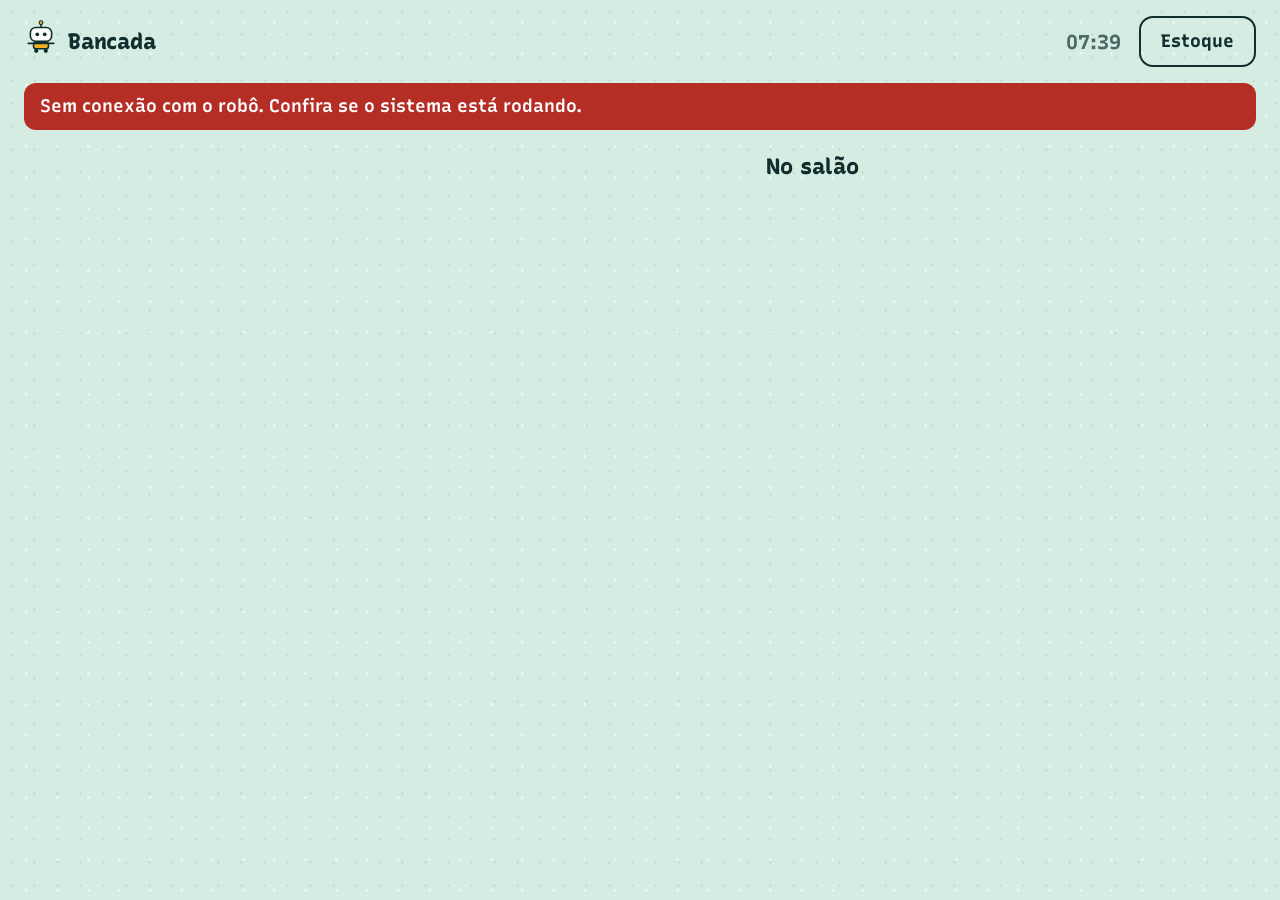
==== garcom_interface/web/bancada.html @ 4dc8dc74 "Telas no navegador: mesa (cliente) e bancada (funcionário, com ajuste de estoque)" ====
<!doctype html>
<html lang="pt-BR">
<head>
  <meta charset="utf-8">
  <meta name="viewport" content="width=device-width, initial-scale=1">
  <title>Robô Garçom: bancada</title>
  <link rel="stylesheet" href="style.css">
</head>
<body>
  <header class="topbar">
    <h1 class="brand"><span id="brandMark"></span><span id="benchTitle">Bancada</span></h1>
    <div class="topbar-actions">
      <span class="clock" id="clock"></span>
      <button class="btn-quiet" id="stockBtn">Estoque</button>
    </div>
  </header>

  <p class="offline" id="offline" role="alert" hidden>Sem conexão com o robô. Confira se o sistema está rodando.</p>

  <main class="bench">
    <section class="ticket-area" id="ticketArea" aria-live="polite"></section>

    <aside class="floor">
      <h2>No salão</h2>
      <ul class="floor-list" id="floorList"></ul>
    </aside>
  </main>

  <dialog class="stock-dialog" id="stockDialog">
    <form method="dialog" id="stockForm">
      <h2>Estoque</h2>
      <p>Ajuste a quantidade de cada item e salve.</p>
      <ul class="stock-list" id="stockList"></ul>
      <div class="dialog-actions">
        <button class="btn-quiet" value="cancel" formnovalidate>Cancelar</button>
        <button class="btn-main" id="stockSave" value="save">Salvar estoque</button>
      </div>
    </form>
  </dialog>

  <div class="toast" id="toast" role="status"></div>

  <script src="common.js"></script>
  <script src="bancada.js"></script>
</body>
</html>
---- garcom_interface/web/style.css ----
/* Robô Garçom: telas da mesa e da bancada.
   Cores de lanchonete (fórmica menta, mostarda) e a comanda em papel térmico. */

@font-face {
  font-family: "Recursive";
  src: url("fonts/recursive.woff2") format("woff2");
  font-weight: 300 900;
  font-display: swap;
}

:root {
  --formica: #d5ece2;
  --formica-deep: #bfe0d2;
  --ink: #0f2e2d;
  --ink-soft: #4a6865;
  --paper: #ffffff;
  --mustard: #f2b01e;
  --mustard-press: #dc9b07;
  --steel: #9ab5b0;
  --warn: #a9520a;
  --late: #b42e26;
  --ok: #1f7a50;
  --shadow: 0 14px 28px -16px rgba(15, 46, 45, 0.45);
  --font: "Recursive", "Segoe UI", system-ui, sans-serif;
}

* { box-sizing: border-box; }

html { -webkit-text-size-adjust: 100%; }

body {
  margin: 0;
  min-height: 100vh;
  color: var(--ink);
  font-family: var(--font);
  font-size: 18px;
  line-height: 1.5;
  font-variation-settings: "CASL" 0, "MONO" 0;
  background-color: var(--formica);
  /* pintinhas de fórmica */
  background-image:
    radial-gradient(rgba(15, 46, 45, 0.07) 1px, transparent 1.6px),
    radial-gradient(rgba(255, 255, 255, 0.55) 1px, transparent 1.6px);
  background-size: 23px 23px, 31px 31px;
  background-position: 0 0, 11px 7px;
}

button { font: inherit; color: inherit; }

:focus-visible { outline: 3px solid var(--ink); outline-offset: 3px; }

[hidden] { display: none !important; }

/* ------------------------------------------------------------ topo */
.topbar {
  display: flex;
  align-items: center;
  justify-content: space-between;
  gap: 16px;
  padding: 16px 24px;
}

.brand {
  display: flex;
  align-items: center;
  gap: 10px;
  min-width: 0;
  margin: 0;
  font-size: 22px;
  font-weight: 800;
  font-variation-settings: "CASL" 1;
  letter-spacing: -0.01em;
}

.brand svg { width: 34px; height: 34px; flex: none; }

.brand-sub { font-weight: 500; color: var(--ink-soft); }

.chip {
  border: 2px solid var(--ink);
  background: transparent;
  border-radius: 999px;
  padding: 6px 16px;
  font-weight: 700;
  cursor: pointer;
}

.chip:hover { background: rgba(255, 255, 255, 0.5); }

.offline {
  margin: 0 24px 12px;
  padding: 10px 16px;
  border-radius: 12px;
  background: var(--late);
  color: #fff;
  font-weight: 600;
}

/* ------------------------------------------------------------ botões */
.btn-main {
  border: 0;
  border-radius: 16px;
  padding: 16px 28px;
  background: var(--mustard);
  color: var(--ink);
  font-size: 20px;
  font-weight: 800;
  font-variation-settings: "CASL" 1;
  cursor: pointer;
  box-shadow: 0 4px 0 var(--mustard-press);
  transition: transform 0.08s, box-shadow 0.08s;
}

.btn-main:active { transform: translateY(3px); box-shadow: 0 1px 0 var(--mustard-press); }

.btn-main:disabled {
  background: #e3e9e7;
  color: var(--ink-soft);
  box-shadow: none;
  cursor: not-allowed;
}

.btn-quiet {
  border: 2px solid var(--ink);
  border-radius: 14px;
  padding: 10px 20px;
  background: transparent;
  font-weight: 700;
  cursor: pointer;
}

.btn-quiet:hover { background: rgba(255, 255, 255, 0.55); }

/* ======================================================== TELA DA MESA */
.mesa-main {
  max-width: 760px;
  margin: 0 auto;
  padding: 0 20px 140px;
}

.greeting {
  margin: 8px 0 20px;
  font-size: clamp(30px, 6vw, 44px);
  line-height: 1.1;
  font-weight: 800;
  font-variation-settings: "CASL" 1;
  letter-spacing: -0.02em;
}

.track-link {
  display: flex;
  justify-content: space-between;
  align-items: center;
  width: 100%;
  margin: 0 0 18px;
  padding: 14px 18px;
  border: 2px dashed var(--ink);
  border-radius: 14px;
  background: rgba(255, 255, 255, 0.45);
  font-weight: 700;
  text-align: left;
  cursor: pointer;
}

/* o cardápio é uma folha só, como um cardápio impresso */
.menu-sheet {
  margin: 0;
  padding: 6px 0;
  list-style: none;
  background: var(--paper);
  border-radius: 22px;
  box-shadow: var(--shadow);
}

.menu-row {
  display: grid;
  grid-template-columns: 64px 1fr auto;
  align-items: center;
  gap: 16px;
  padding: 16px 20px;
}

.menu-row + .menu-row { border-top: 2px dashed var(--formica-deep); }

.menu-icon {
  display: grid;
  place-items: center;
  width: 64px;
  height: 64px;
  border-radius: 50%;
  background: #fdf0cf;
  font-size: 34px;
}

.menu-name {
  margin: 0;
  font-size: 24px;
  font-weight: 750;
  font-variation-settings: "CASL" 1;
  line-height: 1.2;
}

.menu-price { color: var(--ink-soft); font-weight: 600; }

.menu-row.is-out { opacity: 0.55; }
.menu-row.is-out .menu-price { color: var(--late); }

.stepper { display: flex; align-items: center; gap: 6px; }

.stepper button {
  width: 48px;
  height: 48px;
  border-radius: 50%;
  border: 2px solid var(--ink);
  background: var(--paper);
  font-size: 26px;
  font-weight: 700;
  line-height: 1;
  cursor: pointer;
}

.stepper button:disabled { border-color: var(--steel); color: var(--steel); cursor: not-allowed; }

.stepper output {
  min-width: 34px;
  text-align: center;
  font-size: 22px;
  font-weight: 800;
}

/* carrinho fixo embaixo */
.cart {
  position: fixed;
  left: 0;
  right: 0;
  bottom: 0;
  display: flex;
  justify-content: center;
  padding: 14px 20px calc(14px + env(safe-area-inset-bottom));
  background: var(--ink);
  color: #fff;
}

.cart-inner {
  display: flex;
  align-items: center;
  justify-content: space-between;
  gap: 16px;
  width: 100%;
  max-width: 760px;
}

.cart-count { display: block; font-size: 15px; color: #b9d3cd; }
.cart-total { font-size: 24px; font-weight: 800; }

/* -------------------------------------------------- acompanhamento */
.track { padding-top: 4px; }

.track h2 {
  margin: 0;
  font-size: clamp(30px, 6vw, 44px);
  font-weight: 800;
  font-variation-settings: "CASL" 1;
  letter-spacing: -0.02em;
}

.track-msg { margin: 6px 0 28px; font-size: 22px; max-width: 32ch; }

/* o trajeto do robô: pedido feito → bancada → mesa */
.route {
  position: relative;
  margin: 0 12px 12px;
  padding-top: 64px;
}

.route-line {
  height: 0;
  border-top: 5px dotted var(--ink);
  opacity: 0.35;
}

.route-done {
  position: absolute;
  left: 0;
  top: 62px;
  height: 5px;
  width: 0;
  background: var(--ink);
  border-radius: 3px;
  transition: width 1.2s ease;
}

.route-stops {
  display: flex;
  justify-content: space-between;
  margin: 10px -12px 0;
  padding: 0;
  list-style: none;
  font-size: 16px;
  font-weight: 600;
  color: var(--ink-soft);
}

.route-stops li { width: 33%; }
.route-stops li:nth-child(2) { text-align: center; }
.route-stops li:last-child { text-align: right; }
.route-stops li.is-reached { color: var(--ink); }

.route-robot {
  position: absolute;
  top: 0;
  left: 0;
  width: 56px;
  height: 56px;
  margin-left: -28px;
  transition: left 1.2s ease;
}

.track-time {
  margin: 30px 0 6px;
  font-size: 18px;
  color: var(--ink-soft);
}

.track-time strong { color: var(--ink); font-size: 22px; }

.track-note { margin: 0 0 18px; font-weight: 600; color: var(--warn); }

.track-items {
  margin: 18px 0 28px;
  padding: 16px 20px;
  list-style: none;
  background: var(--paper);
  border-radius: 16px;
  font-size: 20px;
}

.track.is-refused .track-msg { color: var(--late); }

/* -------------------------------------------------- escolher a mesa */
.table-grid {
  display: grid;
  grid-template-columns: repeat(auto-fill, minmax(140px, 1fr));
  gap: 14px;
}

.table-grid button {
  aspect-ratio: 1;
  border: 3px solid var(--ink);
  border-radius: 22px;
  background: var(--paper);
  font-size: 28px;
  font-weight: 800;
  font-variation-settings: "CASL" 1;
  cursor: pointer;
}

.table-grid button:hover { background: #fdf0cf; }

/* ===================================================== TELA DA BANCADA */
.bench {
  display: grid;
  grid-template-columns: minmax(0, 3fr) minmax(280px, 2fr);
  gap: 28px;
  max-width: 1200px;
  margin: 0 auto;
  padding: 8px 24px 40px;
}

.clock { font-size: 20px; font-weight: 700; color: var(--ink-soft); }

.topbar-actions { display: flex; align-items: center; gap: 18px; }

/* a comanda: papel térmico com borda picotada */
.ticket-area { min-width: 0; }

.ticket-wrap {
  position: relative;
  max-width: 560px;
  filter: drop-shadow(0 12px 16px rgba(15, 46, 45, 0.28));
}

.ticket-wrap.has-more::before,
.ticket-wrap.has-more::after {
  content: "";
  position: absolute;
  inset: 0;
  background: #f4f7f6;
  border-radius: 6px;
  transform: rotate(-2.2deg) translate(-10px, 10px);
  z-index: -1;
}

.ticket-wrap.has-more::after { transform: rotate(1.6deg) translate(12px, 6px); background: #eef3f1; }

.ticket {
  padding: 30px 34px 52px;
  background: var(--paper);
  border-radius: 6px 6px 0 0;
  font-variation-settings: "MONO" 1, "CASL" 0;
  -webkit-mask: conic-gradient(from -45deg at bottom, #0000, #000 1deg 89deg, #0000 90deg) 50% / 24px 100%;
  mask: conic-gradient(from -45deg at bottom, #0000, #000 1deg 89deg, #0000 90deg) 50% / 24px 100%;
  animation: ticket-in 0.45s ease-out;
}

@keyframes ticket-in {
  from { transform: translateY(-24px); opacity: 0; }
  to { transform: none; opacity: 1; }
}

.ticket-head {
  display: flex;
  justify-content: space-between;
  align-items: baseline;
  gap: 12px;
  font-size: 30px;
  font-weight: 800;
}

.ticket-station { margin: 2px 0 0; font-size: 18px; color: var(--ink-soft); }

.ticket-items {
  margin: 20px 0;
  padding: 18px 0;
  list-style: none;
  border-top: 3px dashed var(--ink);
  border-bottom: 3px dashed var(--ink);
}

.ticket-items li {
  display: flex;
  gap: 18px;
  font-size: clamp(30px, 4.4vw, 44px);
  font-weight: 700;
  line-height: 1.25;
}

.ticket-items .qty { min-width: 2.4ch; text-align: right; }

.ticket-wait { margin: 0 0 22px; font-size: 18px; color: var(--ink-soft); }

.ticket .btn-main { width: 100%; font-size: 24px; padding: 20px; font-variation-settings: "CASL" 1, "MONO" 0; }

.ticket-hint { margin: 10px 0 0; text-align: center; font-size: 15px; color: var(--ink-soft); }

.more-waiting { margin: 26px 0 0; font-weight: 700; }

.empty {
  max-width: 520px;
  padding: 34px;
  border: 3px dashed var(--steel);
  border-radius: 22px;
  color: var(--ink-soft);
}

.empty strong {
  display: block;
  margin-bottom: 6px;
  color: var(--ink);
  font-size: 24px;
  font-variation-settings: "CASL" 1;
}

/* pedidos do salão */
.floor h2 {
  margin: 0 0 12px;
  font-size: 22px;
  font-weight: 800;
  font-variation-settings: "CASL" 1;
}

.floor-list { margin: 0; padding: 0; list-style: none; }

.floor-row {
  display: grid;
  grid-template-columns: 1fr auto;
  gap: 2px 12px;
  padding: 12px 14px 12px 16px;
  margin-bottom: 8px;
  background: rgba(255, 255, 255, 0.7);
  border-left: 6px solid var(--steel);
  border-radius: 4px 12px 12px 4px;
}

.floor-row .who { font-weight: 800; }
.floor-row .time { font-weight: 700; text-align: right; }
.floor-row .what { grid-column: 1 / -1; font-size: 15px; color: var(--ink-soft); }

.floor-row.is-warn { border-left-color: var(--mustard); }
.floor-row.is-warn .time { color: var(--warn); }
.floor-row.is-late { border-left-color: var(--late); background: #fff; }
.floor-row.is-late .time { color: var(--late); }
.floor-row.is-done { opacity: 0.55; border-left-color: var(--ok); }
.floor-row.is-refused { opacity: 0.55; border-left-color: var(--late); }

.floor-empty { color: var(--ink-soft); }

/* estoque */
.stock-dialog {
  width: min(560px, calc(100vw - 32px));
  border: 0;
  border-radius: 22px;
  padding: 26px 28px;
  color: var(--ink);
  background: var(--paper);
  box-shadow: var(--shadow);
}

.stock-dialog::backdrop { background: rgba(15, 46, 45, 0.45); }

.stock-dialog h2 {
  margin: 0 0 4px;
  font-size: 28px;
  font-variation-settings: "CASL" 1;
}

.stock-dialog p { margin: 0 0 16px; color: var(--ink-soft); }

.stock-list { margin: 0 0 22px; padding: 0; list-style: none; }

.stock-row {
  display: grid;
  grid-template-columns: 1fr auto;
  align-items: center;
  gap: 12px;
  padding: 10px 0;
  border-top: 2px dashed var(--formica-deep);
}

.stock-row .stepper input {
  width: 64px;
  height: 48px;
  border: 2px solid var(--ink);
  border-radius: 12px;
  text-align: center;
  font: inherit;
  color: var(--ink);
  font-size: 22px;
  font-weight: 800;
}

.stock-row.is-changed .stepper input { background: #fdf0cf; }

.stock-name { font-size: 20px; font-weight: 700; }
.stock-low { display: block; font-size: 14px; color: var(--warn); font-weight: 600; }

.dialog-actions { display: flex; justify-content: flex-end; gap: 12px; }

/* aviso rápido */
.toast {
  position: fixed;
  left: 50%;
  bottom: 28px;
  max-width: calc(100vw - 32px);
  padding: 14px 22px;
  border-radius: 999px;
  background: var(--ink);
  color: #fff;
  font-weight: 700;
  opacity: 0;
  visibility: hidden;
  transform: translate(-50%, 16px);
  transition: transform 0.25s ease, opacity 0.25s ease, visibility 0.25s;
  z-index: 10;
}

.toast.is-on { opacity: 1; visibility: visible; transform: translate(-50%, 0); }
.mesa-body .toast { bottom: 110px; }

/* ------------------------------------------------------------ início */
.home {
  max-width: 760px;
  margin: 0 auto;
  padding: 24px 20px;
}

.home-links { display: grid; gap: 16px; margin-top: 24px; }

.home-links a {
  display: block;
  padding: 24px 26px;
  background: var(--paper);
  border-radius: 22px;
  color: inherit;
  text-decoration: none;
  box-shadow: var(--shadow);
}

.home-links strong { display: block; font-size: 26px; font-variation-settings: "CASL" 1; }
.home-links span { color: var(--ink-soft); }

/* ---------------------------------------------------------- celular */
@media (max-width: 860px) {
  .bench { grid-template-columns: 1fr; }
}

@media (max-width: 520px) {
  body { font-size: 17px; }
  .topbar { padding: 14px 16px; }
  .brand { font-size: 19px; }
  .clock { display: none; }
  .mesa-main { padding: 0 16px 140px; }
  .menu-row { grid-template-columns: 48px 1fr auto; gap: 12px; padding: 14px; }
  .menu-icon { width: 48px; height: 48px; font-size: 26px; }
  .menu-name { font-size: 20px; }
  .stepper button { width: 42px; height: 42px; }
  .ticket { padding: 24px 22px 46px; }
  .bench { padding: 8px 16px 32px; }
}

@media (prefers-reduced-motion: reduce) {
  *, *::before, *::after { transition: none !important; animation: none !important; }
}
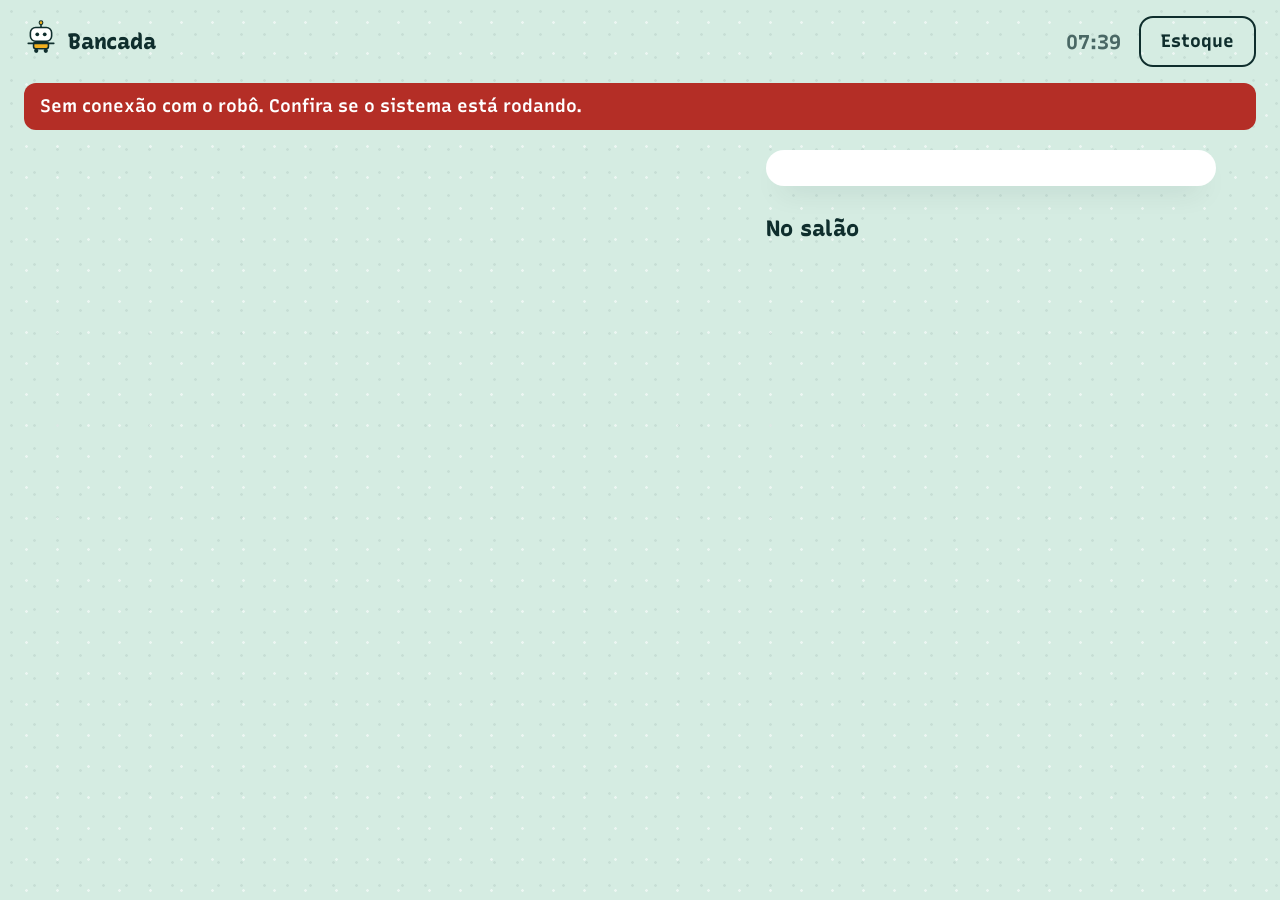
==== commit 03a3928e: "Viagens com vários pedidos, rota otimizada e escolha da mesa na planta do salão - 15 mesas em pontos" ====
--- a/garcom_interface/web/bancada.html
+++ b/garcom_interface/web/bancada.html
@@ -21,6 +21,7 @@
     <section class="ticket-area" id="ticketArea" aria-live="polite"></section>
 
     <aside class="floor">
+      <section class="trip" id="tripPanel" aria-live="polite"></section>
       <h2>No salão</h2>
       <ul class="floor-list" id="floorList"></ul>
     </aside>
--- a/garcom_interface/web/style.css
+++ b/garcom_interface/web/style.css
@@ -76,16 +76,6 @@
 
 .brand-sub { font-weight: 500; color: var(--ink-soft); }
 
-.chip {
-  border: 2px solid var(--ink);
-  background: transparent;
-  border-radius: 999px;
-  padding: 6px 16px;
-  font-weight: 700;
-  cursor: pointer;
-}
-
-.chip:hover { background: rgba(255, 255, 255, 0.5); }
 
 .offline {
   margin: 0 24px 12px;
@@ -146,6 +136,72 @@
   font-variation-settings: "CASL" 1;
   letter-spacing: -0.02em;
 }
+
+.lead { margin: -8px 0 22px; font-size: 21px; color: var(--ink-soft); }
+
+.link-quiet {
+  display: inline-block;
+  margin: -12px 0 18px;
+  padding: 4px 0;
+  border: 0;
+  background: none;
+  color: var(--ink-soft);
+  font-size: 16px;
+  font-weight: 600;
+  text-decoration: underline;
+  text-underline-offset: 3px;
+  cursor: pointer;
+}
+
+/* planta do salão: as mesas ficam onde estão no pontos.yaml */
+.floor-plan {
+  position: relative;
+  width: 100%;
+  background-color: var(--paper);
+  background-image:
+    linear-gradient(rgba(15, 46, 45, 0.05) 1px, transparent 1px),
+    linear-gradient(90deg, rgba(15, 46, 45, 0.05) 1px, transparent 1px);
+  background-size: 28px 28px;
+  border-radius: 22px;
+  box-shadow: var(--shadow);
+}
+
+.plan-table {
+  position: absolute;
+  width: clamp(44px, 9vw, 66px);
+  height: clamp(44px, 9vw, 66px);
+  transform: translate(-50%, -50%);
+  border: 3px solid var(--ink);
+  border-radius: 50%;
+  background: #fdf0cf;
+  font-size: clamp(17px, 3vw, 24px);
+  font-weight: 800;
+  font-variation-settings: "CASL" 1;
+  cursor: pointer;
+  transition: transform 0.12s, background-color 0.12s;
+}
+
+.plan-table:hover { background: var(--mustard); transform: translate(-50%, -50%) scale(1.06); }
+
+.plan-station,
+.plan-base {
+  position: absolute;
+  transform: translate(-50%, -50%);
+  color: var(--ink-soft);
+  font-size: 14px;
+  font-weight: 700;
+  pointer-events: none;
+}
+
+.plan-station {
+  padding: 4px 10px;
+  border: 2px dashed var(--steel);
+  border-radius: 8px;
+  background: var(--paper);
+  white-space: nowrap;
+}
+
+.plan-base svg { display: block; width: 34px; height: 34px; }
 
 .track-link {
   display: flex;
@@ -337,25 +393,6 @@
 
 .track.is-refused .track-msg { color: var(--late); }
 
-/* -------------------------------------------------- escolher a mesa */
-.table-grid {
-  display: grid;
-  grid-template-columns: repeat(auto-fill, minmax(140px, 1fr));
-  gap: 14px;
-}
-
-.table-grid button {
-  aspect-ratio: 1;
-  border: 3px solid var(--ink);
-  border-radius: 22px;
-  background: var(--paper);
-  font-size: 28px;
-  font-weight: 800;
-  font-variation-settings: "CASL" 1;
-  cursor: pointer;
-}
-
-.table-grid button:hover { background: #fdf0cf; }
 
 /* ===================================================== TELA DA BANCADA */
 .bench {
@@ -437,6 +474,19 @@
 
 .ticket-items .qty { min-width: 2.4ch; text-align: right; }
 
+.ticket-split-title { margin: -4px 0 6px; font-size: 18px; font-weight: 700; }
+
+.ticket-split {
+  margin: 0 0 20px;
+  padding: 0 0 16px;
+  list-style: none;
+  border-bottom: 3px dashed var(--ink);
+  font-size: 19px;
+}
+
+.ticket-split li { display: grid; grid-template-columns: 8ch 1fr; gap: 8px; padding: 3px 0; }
+.ticket-split li span:first-child { font-weight: 800; white-space: nowrap; }
+
 .ticket-wait { margin: 0 0 22px; font-size: 18px; color: var(--ink-soft); }
 
 .ticket .btn-main { width: 100%; font-size: 24px; padding: 20px; font-variation-settings: "CASL" 1, "MONO" 0; }
@@ -460,6 +510,53 @@
   font-size: 24px;
   font-variation-settings: "CASL" 1;
 }
+
+/* viagem do robô */
+.trip {
+  margin-bottom: 26px;
+  padding: 18px 20px;
+  background: var(--paper);
+  border-radius: 18px;
+  box-shadow: var(--shadow);
+}
+
+.trip h2 { margin: 0; }
+.trip-meta, .trip-idle { margin: 2px 0 0; color: var(--ink-soft); }
+
+.trip-stops {
+  display: flex;
+  flex-wrap: wrap;
+  gap: 8px;
+  margin: 14px 0 0;
+  padding: 0;
+  list-style: none;
+  counter-reset: stop;
+}
+
+.trip-stops li {
+  counter-increment: stop;
+  padding: 6px 12px 6px 8px;
+  border: 2px solid var(--steel);
+  border-radius: 999px;
+  font-size: 15px;
+  font-weight: 700;
+}
+
+.trip-stops li::before {
+  content: counter(stop);
+  display: inline-grid;
+  place-items: center;
+  width: 22px;
+  height: 22px;
+  margin-right: 6px;
+  border-radius: 50%;
+  background: var(--formica);
+  font-size: 13px;
+}
+
+.trip-stops li.is-past { opacity: 0.45; text-decoration: line-through; }
+.trip-stops li.is-now { border-color: var(--ink); background: var(--mustard); }
+.trip-stops li.is-now::before { background: var(--paper); }
 
 /* pedidos do salão */
 .floor h2 {
